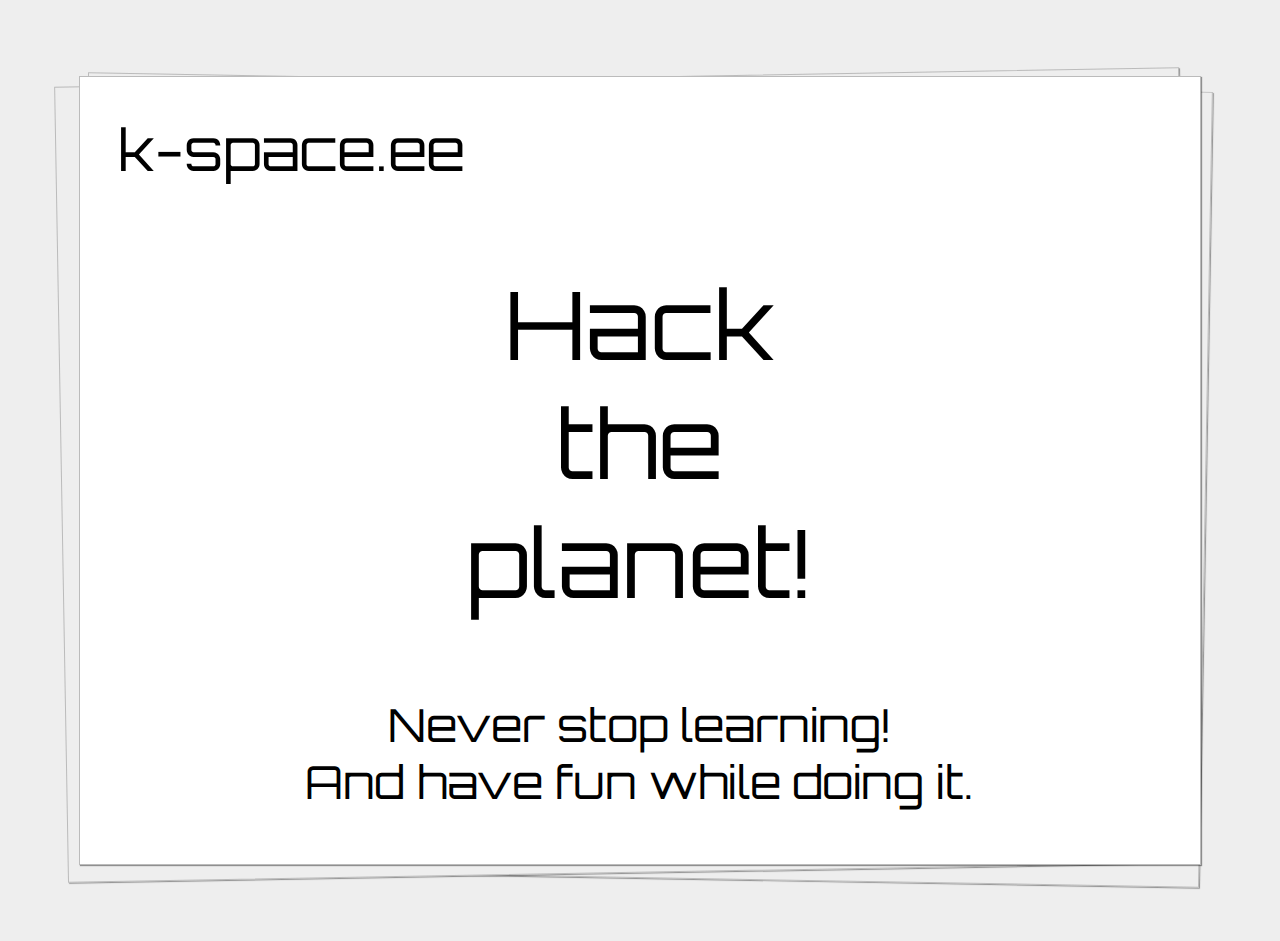
==== public/index.html @ 9374a1c1 "Update README, update script to vertically center the editable text" ====
<!DOCTYPE HTML>
<html>

<head>
	<title>Signs @ k-space</title>
	<meta name="description" content="Signs @ k-space.ee">
	<meta name="Author" content="Jaan Janesmae">
	<meta charset="utf-8">
	<meta content="width=device-width,initial-scale=1" name="viewport">
	<link href="https://fonts.googleapis.com/css?family=Orbitron" rel="stylesheet">
	<link href="signs.css" rel="stylesheet">
</head>

<body>
	<section class="sheet padding-10mm">
		<div class="logo">k-space.ee</div>
		<div class="main"><div class="editable">Hack<br>the<br>planet!</div></div>
		<div class="subline"><div class="editable">Never stop learning!<br>And have fun while doing it.</div></div>
	</section>
</body>

</html>
---- public/signs.css ----
@page {
        margin: 0;
        size: A4 landscape;
}

html {
        font-family: 'Orbitron', sans-serif;
}

body {
        margin: 0
}

.sheet {
        display: table;
        margin: 0;
        position: relative;
        box-sizing: border-box;
        page-break-after: always;
        padding: 10mm;
        width: 297mm;
        height: 209mm
}

/* Put everything in the correct location */

.logo {
        display: table-row;
        font-size: 15mm;
}

.main {
        display: table-row;
        font-size: 25mm;
        width: 100%;
        height: 12.5cm;
        margin: 1cm 0;
        text-align: center;
}

.subline {
        display: table-row;
        font-size: 12mm;
        text-align: center;
}

.editable {
       display: table-cell;
       vertical-align: middle;
        -webkit-user-modify: read-write;
        -moz-user-modify: read-write;
        user-modify: read-write;
        border: none;
        outline: none;
}

/** Screen **/

@media screen {
        body {
                background: #eee
        }
        .sheet {
                background: white;
                box-shadow: 0 .5mm 2mm rgba(0, 0, 0, .3);
                margin: 20mm auto;
        }
        .sheet, .sheet::before, .sheet::after {
                box-shadow: 1px 1px 1px rgba(0, 0, 0, .4);
                border: 1px solid #bbb;
        }
        .sheet::before, .sheet::after {
                content: "";
                position: absolute;
                width: 297mm;
                height: 210mm;
                background-color: #eee;
        }
        .sheet::before {
                right: 15px;
                top: 0;
                transform: rotate(-1deg);
                z-index: -1;
        }
        .sheet::after {
                top: 5px;
                right: -5px;
                transform: rotate(1deg);
                z-index: -2;
        }
}

@media print {
        body {
                width: 297mm
        }
        .sheet {
                overflow: hidden;
                /* Make input caret transparent */
                color: transparent;
                text-shadow: 0 0 0 #000;
        }
}
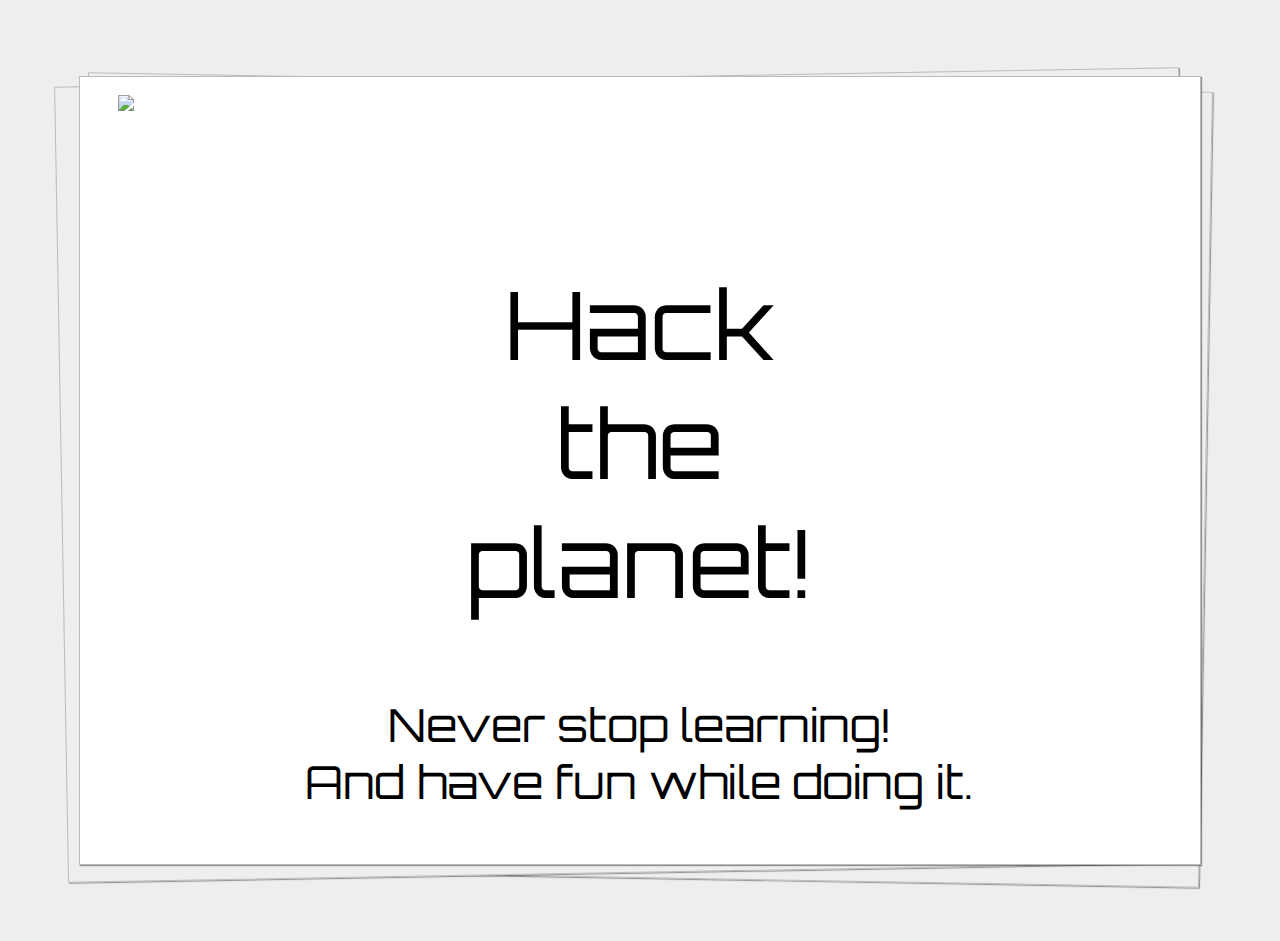
==== commit d118329d: "Merge pull request #1 from jtagcat/logo-mr" ====
--- a/public/index.html
+++ b/public/index.html
@@ -13,10 +13,11 @@
 
 <body>
 	<section class="sheet padding-10mm">
-		<div class="logo">k-space.ee</div>
-		<div class="main"><div class="editable">Hack<br>the<br>planet!</div></div>
-		<div class="subline"><div class="editable">Never stop learning!<br>And have fun while doing it.</div></div>
+		<div class="logo"><img src="https://media.k-space.ee/logo/K-space_logotype_black.svg" draggable="false"></div>
+		<div class="main"><div class="editable" contenteditable="true">Hack<br>the<br>planet!</div></div>
+		<div class="subline"><div class="editable" contenteditable="true">Never stop learning!<br>And have fun while doing it.</div></div>
 	</section>
 </body>
 
 </html>
+
--- a/public/signs.css
+++ b/public/signs.css
@@ -18,6 +18,7 @@
         box-sizing: border-box;
         page-break-after: always;
         padding: 10mm;
+        padding-top: 5mm;
         width: 297mm;
         height: 209mm
 }
@@ -29,6 +30,12 @@
         font-size: 15mm;
 }
 
+.logo img {
+        height:35mm;
+        pointer-events: none;
+        float:inline-start;
+}
+
 .main {
         display: table-row;
         font-size: 25mm;
@@ -36,12 +43,17 @@
         height: 12.5cm;
         margin: 1cm 0;
         text-align: center;
+        margin-top: 0px;
+        position:relative;
+        top:-7.5mm;
 }
 
 .subline {
         display: table-row;
         font-size: 12mm;
         text-align: center;
+        position:relative;
+        top:-3.75mm;
 }
 
 .editable {
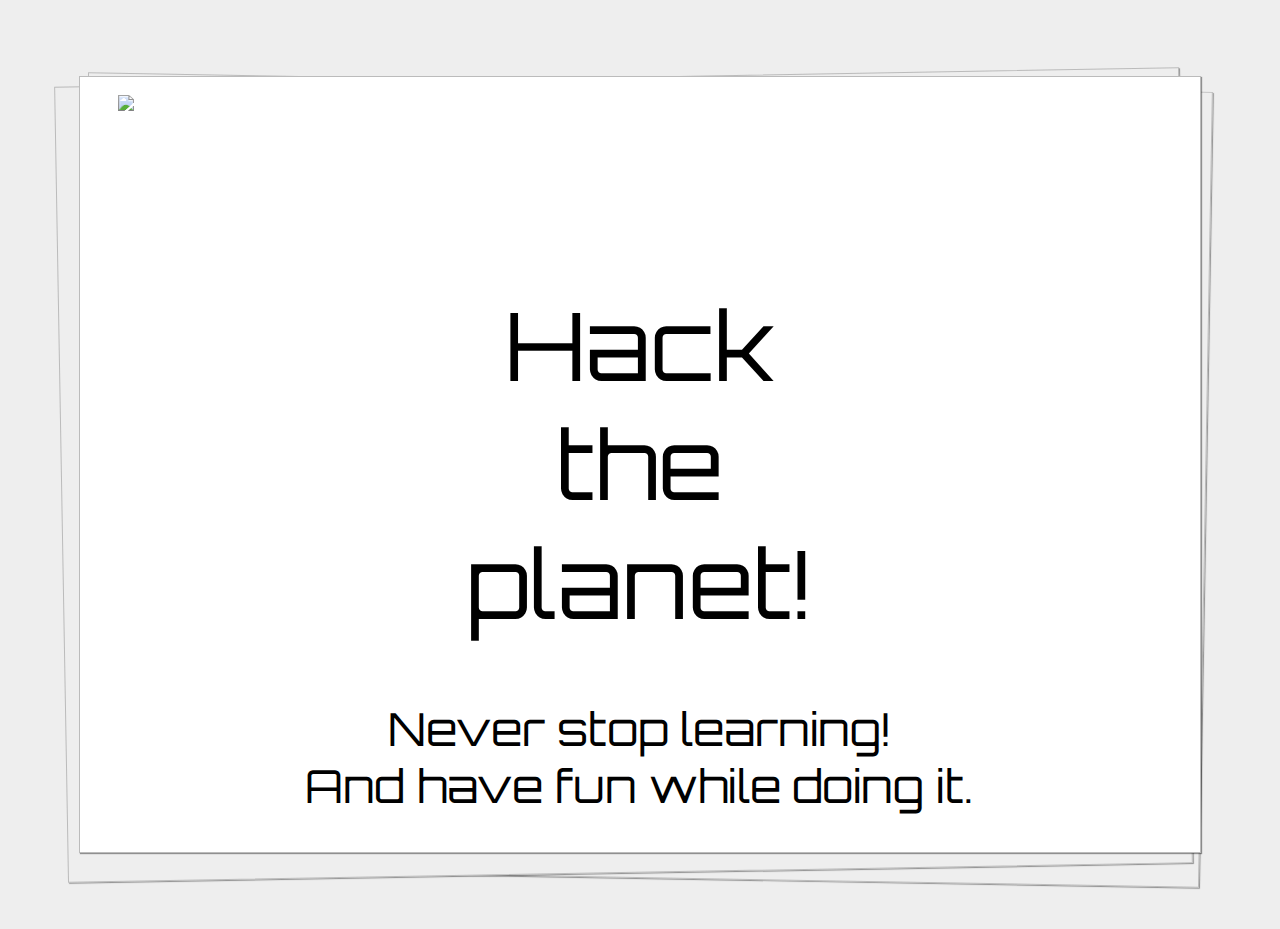
==== commit 4471d6ab: "Update repo, fix #3" ====
--- a/public/index.html
+++ b/public/index.html
@@ -12,12 +12,12 @@
 </head>
 
 <body>
-	<section class="sheet padding-10mm">
+	<section class="sheet">
 		<div class="logo"><img src="https://media.k-space.ee/logo/K-space_logotype_black.svg" draggable="false"></div>
-		<div class="main"><div class="editable" contenteditable="true">Hack<br>the<br>planet!</div></div>
+		<div class="main"><div id="editable" class="editable" contenteditable="true">Hack<br>the<br>planet!</div></div>
 		<div class="subline"><div class="editable" contenteditable="true">Never stop learning!<br>And have fun while doing it.</div></div>
 	</section>
 </body>
 
+<script src="signs.js" type="text/javascript"></script>
 </html>
-
--- a/public/signs.css
+++ b/public/signs.css
@@ -1,115 +1,121 @@
 @page {
-        margin: 0;
-        size: A4 landscape;
+    margin: 0;
+    size: A4 landscape;
 }
 
 html {
-        font-family: 'Orbitron', sans-serif;
+    font-family: 'Orbitron', sans-serif;
 }
 
 body {
-        margin: 0
+    margin: 0
 }
 
 .sheet {
-        display: table;
-        margin: 0;
-        position: relative;
-        box-sizing: border-box;
-        page-break-after: always;
-        padding: 10mm;
-        padding-top: 5mm;
-        width: 297mm;
-        height: 209mm
+    display: table;
+    margin: 0;
+    position: relative;
+    box-sizing: border-box;
+    page-break-after: always;
+    padding: 10mm;
+    padding-top: 5mm;
+    width: 297mm;
+    height: 209mm
+    border-spacing: 0;
 }
 
 /* Put everything in the correct location */
 
 .logo {
-        display: table-row;
-        font-size: 15mm;
+    display: table-row;
 }
 
 .logo img {
-        height:35mm;
-        pointer-events: none;
-        float:inline-start;
+    height:35mm;
+    pointer-events: none;
+    float:inline-start;
 }
 
 .main {
-        display: table-row;
-        font-size: 25mm;
-        width: 100%;
-        height: 12.5cm;
-        margin: 1cm 0;
-        text-align: center;
-        margin-top: 0px;
-        position:relative;
-        top:-7.5mm;
+    display: table-row;
+    font-size: 25mm;
+    width: 100%;
+    height: 12.5cm;
+    max-height: 12.5cm;
+    margin: 0;
+    text-align: center;
 }
 
 .subline {
-        display: table-row;
-        font-size: 12mm;
-        text-align: center;
-        position:relative;
-        top:-3.75mm;
+    display: table-row;
+    font-size: 12mm;
+    text-align: center;
 }
 
 .editable {
-       display: table-cell;
-       vertical-align: middle;
-        -webkit-user-modify: read-write;
-        -moz-user-modify: read-write;
-        user-modify: read-write;
-        border: none;
-        outline: none;
+    display: table-cell;
+    vertical-align: middle;
+    -webkit-user-modify: read-write;
+    -moz-user-modify: read-write;
+    user-modify: read-write;
+    border: none;
+    outline: none;
 }
 
 /** Screen **/
 
 @media screen {
-        body {
-                background: #eee
-        }
-        .sheet {
-                background: white;
-                box-shadow: 0 .5mm 2mm rgba(0, 0, 0, .3);
-                margin: 20mm auto;
-        }
-        .sheet, .sheet::before, .sheet::after {
-                box-shadow: 1px 1px 1px rgba(0, 0, 0, .4);
-                border: 1px solid #bbb;
-        }
-        .sheet::before, .sheet::after {
-                content: "";
-                position: absolute;
-                width: 297mm;
-                height: 210mm;
-                background-color: #eee;
-        }
-        .sheet::before {
-                right: 15px;
-                top: 0;
-                transform: rotate(-1deg);
-                z-index: -1;
-        }
-        .sheet::after {
-                top: 5px;
-                right: -5px;
-                transform: rotate(1deg);
-                z-index: -2;
-        }
+
+    body {
+        background: #eee
+    }
+
+    .sheet {
+        background: white;
+        box-shadow: 0 .5mm 2mm rgba(0, 0, 0, .3);
+        margin: 20mm auto;
+    }
+
+    .sheet, .sheet::before, .sheet::after {
+        box-shadow: 1px 1px 1px rgba(0, 0, 0, .4);
+        border: 1px solid #bbb;
+    }
+
+    .sheet::before, .sheet::after {
+        content: "";
+        position: absolute;
+        width: 297mm;
+        height: 210mm;
+        background-color: #eee;
+    }
+
+    .sheet::before {
+        right: 15px;
+        top: 0;
+        transform: rotate(-1deg);
+        z-index: -1;
+    }
+
+    .sheet::after {
+        top: 5px;
+        right: -5px;
+        transform: rotate(1deg);
+        z-index: -2;
+    }
+
 }
 
 @media print {
-        body {
-                width: 297mm
-        }
-        .sheet {
-                overflow: hidden;
-                /* Make input caret transparent */
-                color: transparent;
-                text-shadow: 0 0 0 #000;
-        }
+
+    body {
+        width: 297mm
+    }
+
+    .sheet {
+        overflow: hidden;
+        /* Make input caret transparent */
+        color: transparent;
+        text-shadow: 0 0 0 #000;
+    }
+
 }
